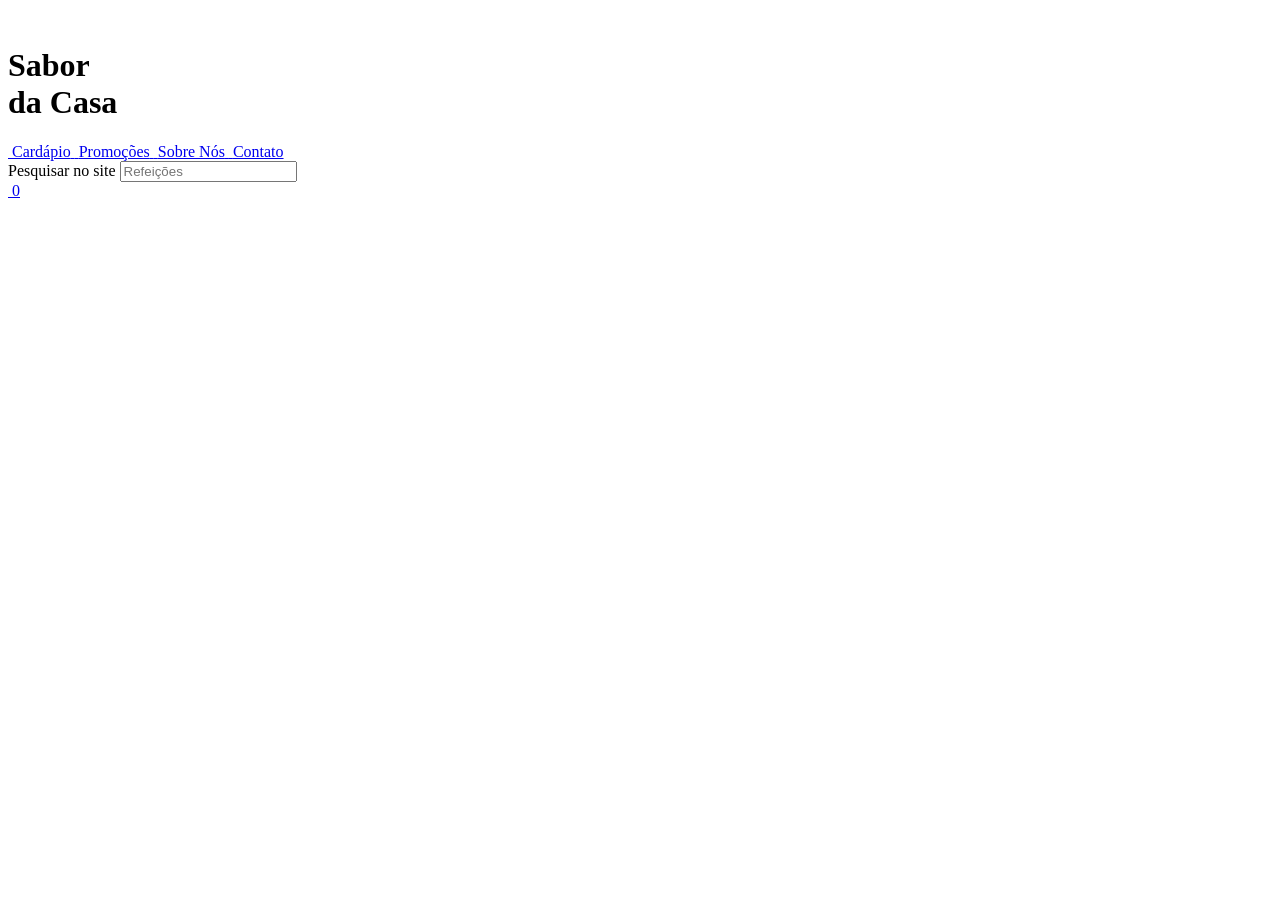
==== header.atualizado.html @ 5f7100e5 "Add files via upload" ====
<!DOCTYPE html>
<html lang="pt-BR">

<head>
    <meta charset="UTF-8">
    <meta name="viewport" content="width=device-width, initial-scale=1.0">

    <link rel="stylesheet" href="/css/style.css">

    <title>Sabor da Casa</title>
</head>

<body>

    <header id="cabecalho">

        <!-- LOGO -->
        <div id="logo">

            <img class="logo-icon" src="/img/05_chapeu_de_cozinha.png" alt="">

            <h1>
                <strong>Sabor</strong>
                <br>
                da Casa
            </h1>

        </div>


        <!-- MENU -->
        <nav>

            <a href="#">
                <img src="/img/04_cardapio.png" alt="">
                <span>Cardápio</span>
            </a>

            <a href="#">
                <img src="/img/02_promocoes_estrela.png" alt="">
                <span>Promoções</span>
            </a>

            <a href="#">
                <img src="/img/06_sobre_nos_talheres.png" alt="">
                <span>Sobre Nós</span>
            </a>

            <a href="#">
                <img src="/img/01_contato_localizacao.png" alt="">
                <span>Contato</span>
            </a>

        </nav>

        <form action="/buscar" method="GET" class="search-form">

            <label for="search-input" class="sr-only">
                Pesquisar no site
            </label>

            <input
                type="search"
                id="search-input"
                name="q"
                placeholder="Refeições"
            >

        </form>
        
        <!-- CARRINHO + PESQUISA -->
        <div class="acoes">

            <a id="carrinho" href="#">

                <img src="/img/03_carrinho.png" alt="" width="40px">

                <span id="contador-carrinho">0</span>

            </a>

        </div>

    </header>

</body>

</html>
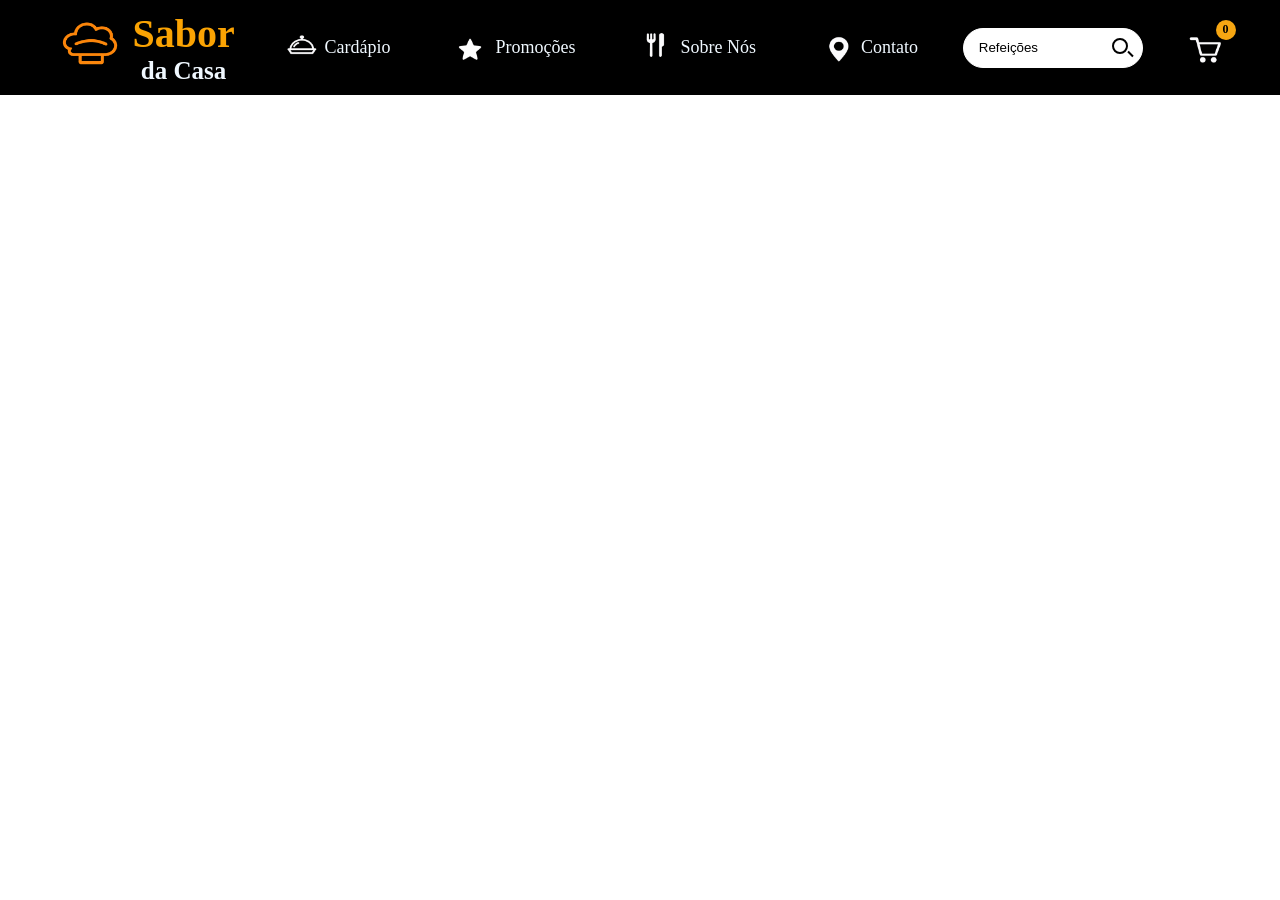
==== commit 1278129b: "colocar pasta imagem no lugar certo Coloquei as imagens na pasta imagem" ====
--- a/header.atualizado.html
+++ b/header.atualizado.html
@@ -5,7 +5,7 @@
     <meta charset="UTF-8">
     <meta name="viewport" content="width=device-width, initial-scale=1.0">
 
-    <link rel="stylesheet" href="/css/style.css">
+    <link rel="stylesheet" href="header.atualizado.css">
 
     <title>Sabor da Casa</title>
 </head>
@@ -17,7 +17,7 @@
         <!-- LOGO -->
         <div id="logo">
 
-            <img class="logo-icon" src="/img/05_chapeu_de_cozinha.png" alt="">
+            <img class="logo-icon" src="Imagens/05_chapeu_de_cozinha.png" alt="">
 
             <h1>
                 <strong>Sabor</strong>
@@ -32,22 +32,22 @@
         <nav>
 
             <a href="#">
-                <img src="/img/04_cardapio.png" alt="">
+                <img src="Imagens/04_cardapio.png" alt="">
                 <span>Cardápio</span>
             </a>
 
             <a href="#">
-                <img src="/img/02_promocoes_estrela.png" alt="">
+                <img src="Imagens/02_promocoes_estrela.png" alt="">
                 <span>Promoções</span>
             </a>
 
             <a href="#">
-                <img src="/img/06_sobre_nos_talheres.png" alt="">
+                <img src="Imagens/06_sobre_nos_talheres.png" alt="">
                 <span>Sobre Nós</span>
             </a>
 
             <a href="#">
-                <img src="/img/01_contato_localizacao.png" alt="">
+                <img src="Imagens/01_contato_localizacao.png" alt="">
                 <span>Contato</span>
             </a>
 
@@ -73,7 +73,7 @@
 
             <a id="carrinho" href="#">
 
-                <img src="/img/03_carrinho.png" alt="" width="40px">
+                <img src="Imagens/03_carrinho.png" alt="" width="40px">
 
                 <span id="contador-carrinho">0</span>
 
--- a/header.atualizado.css
+++ b/header.atualizado.css
@@ -0,0 +1,247 @@
+* {
+    margin: 0;
+    padding: 0;
+    box-sizing: border-box;
+}
+
+
+/* =========================
+   CABEÇALHO
+========================= */
+
+#cabecalho {
+    display: flex;
+    align-items: center;
+    justify-content: space-around;
+
+    background-color: black;
+
+    padding: 10px 30px;
+}
+
+
+/* =========================
+   LOGO
+========================= */
+
+#logo {
+    display: flex;
+    align-items: center;
+    text-align: center;
+}
+
+.logo-icon {
+    width: 70px;
+    height: 70px;
+
+    object-fit: contain;
+
+    margin-right: 10px;
+}
+
+h1 {
+    color: aliceblue;
+    font-size: 25px;
+}
+
+strong {
+    font-weight: 800;
+    font-size: 40px;
+
+    color: rgb(250, 163, 3);
+}
+
+
+/* =========================
+   MENU
+========================= */
+
+nav {
+    display: flex;
+    align-items: center;
+
+    gap: 60px;
+}
+
+nav a {
+    display: flex;
+    align-items: center;
+
+    text-decoration: none;
+
+    color: aliceblue;
+
+    font-weight: 400;
+    font-size: 18px;
+
+    gap: 5px;
+}
+
+nav a img {
+    width: 40px;
+    height: 40px;
+
+    object-fit: contain;
+}
+
+nav a {
+    position: relative;
+    transition: 0.3s ease;
+}
+
+nav a::after {
+    content: "";
+
+    position: absolute;
+
+    left: 0;
+    bottom: -8px;
+
+    width: 0;
+    height: 2px;
+
+    background-color: rgb(246, 166, 18);
+
+    transition: 0.3s ease;
+}
+
+nav a:hover {
+    color: rgb(246, 166, 18);
+}
+
+nav a:hover::after {
+    width: 100%;
+}
+
+/* =========================
+   CARRINHO + PESQUISA
+========================= */
+
+.acoes {
+    display: flex;
+    align-items: center;
+    gap: 10px;
+}
+
+
+/* =========================
+   CARRINHO
+========================= */
+
+#carrinho {
+    position: relative;
+    display: flex;
+    align-items: center;
+}
+
+#carrinho img {
+    width: 40px;
+    height: 40px;
+
+    object-fit: contain;
+}
+
+
+/* =========================
+   CONTADOR DO CARRINHO
+========================= */
+
+#contador-carrinho {
+    position: absolute;
+    top: -8px;
+    right: -8px;
+    width: 20px;
+    height: 20px;
+    background-color: rgb(246, 166, 18);
+    color: black;
+    border-radius: 50%;
+    display: flex;
+    align-items: center;
+    justify-content: center;
+    font-size: 12px;
+    font-weight: bold;
+}
+
+.sr-only {
+    position: absolute;
+    width: 1px;
+    height: 1px;
+    padding: 0;
+    margin: -1px;
+    overflow: hidden;
+    clip: rect(0, 0, 0, 0);
+    white-space: nowrap;
+    border: 0;
+}
+
+/* =========================
+   BARRA DE PESQUISA
+========================= */
+
+.search-form {
+    position: relative;
+
+    display: flex;
+    align-items: center;
+}
+
+.search-form input {
+    width: 180px;
+    height: 40px;
+
+    padding: 10px 40px 10px 15px;
+
+    border-radius: 20px;
+
+    border: 1px solid rgb(255, 255, 255);
+
+    background-color: white;
+
+    color: rgb(0, 0, 0);
+
+    outline: none;
+}
+
+.search-form input::placeholder {
+    color: rgb(0, 0, 0);
+}
+
+
+/* =========================
+   LUPA
+========================= */
+
+.search-form::after {
+    content: "";
+
+    position: absolute;
+
+    width: 12px;
+    height: 12px;
+
+    border: 2px solid rgb(0, 0, 0);
+
+    border-radius: 50%;
+
+    right: 15px;
+    top: 10px;
+}
+
+
+/* Cabo da lupa */
+
+.search-form::before {
+    content: "";
+
+    position: absolute;
+
+    width: 7px;
+    height: 2px;
+
+    background-color: rgb(0, 0, 0);
+
+    transform: rotate(45deg);
+
+    right: 9px;
+    top: 25px;
+}
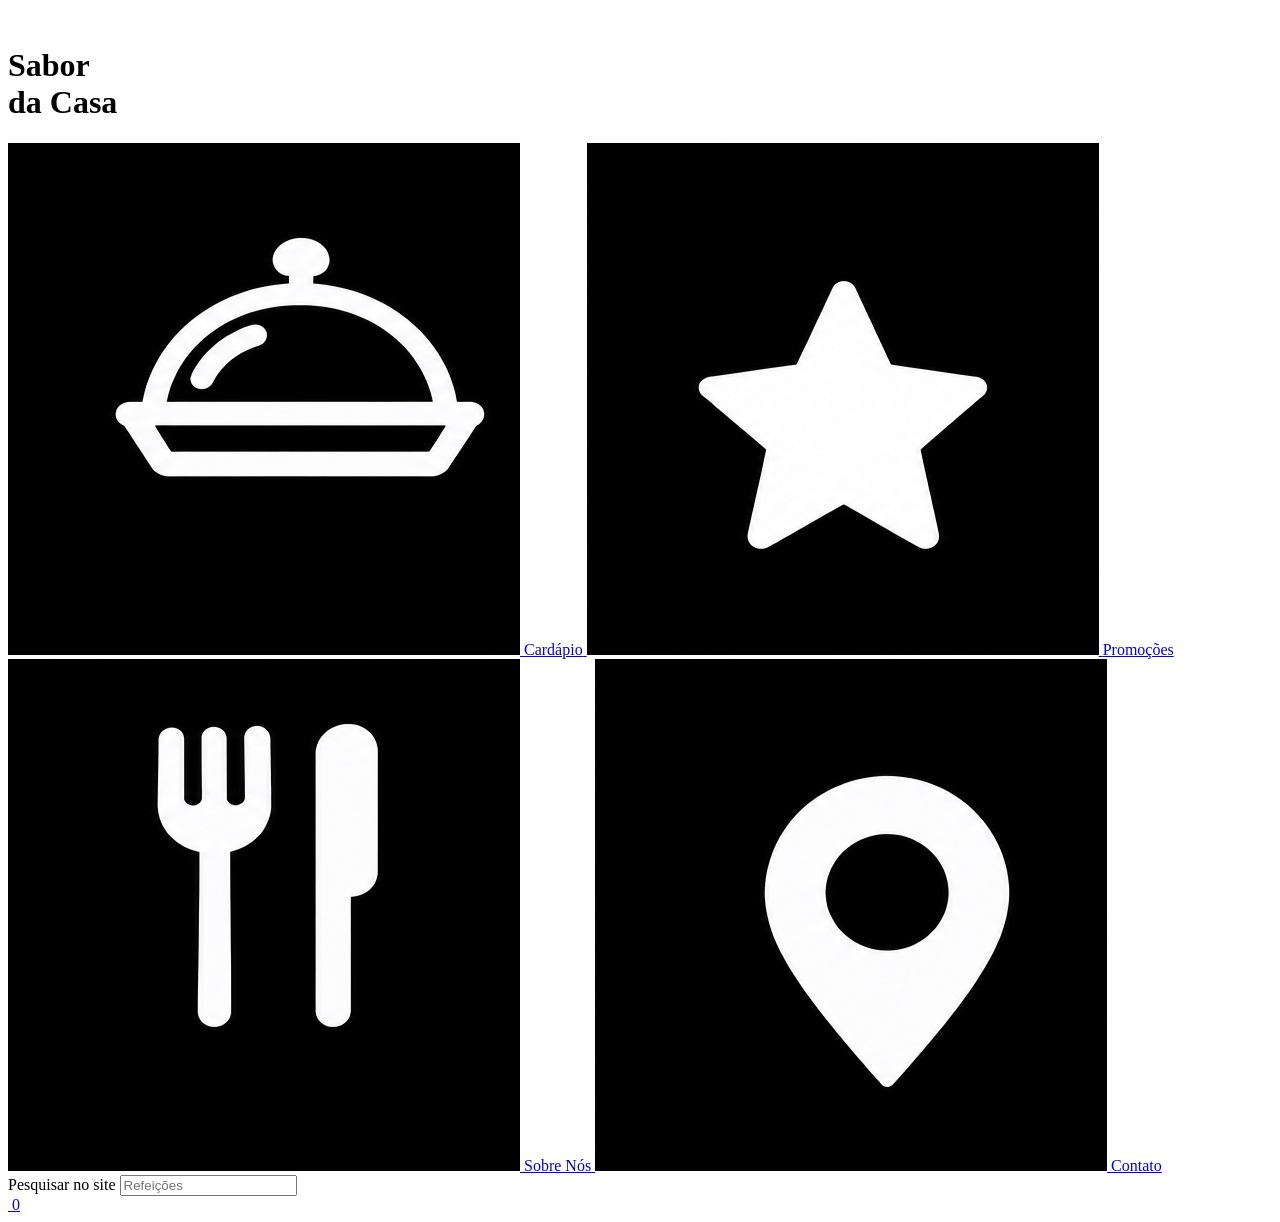
==== commit 989161d5: "Adaptando o Header para a página principal. o Header foi adaptado, porém o footer teve algum problem" ====
--- a/header.atualizado.html
+++ b/header.atualizado.html
@@ -5,7 +5,7 @@
     <meta charset="UTF-8">
     <meta name="viewport" content="width=device-width, initial-scale=1.0">
 
-    <link rel="stylesheet" href="header.atualizado.css">
+    <link rel="stylesheet" href="/css/style.css">
 
     <title>Sabor da Casa</title>
 </head>
@@ -17,7 +17,7 @@
         <!-- LOGO -->
         <div id="logo">
 
-            <img class="logo-icon" src="Imagens/05_chapeu_de_cozinha.png" alt="">
+            <img class="logo-icon" src="/img/05_chapeu_de_cozinha.png" alt="">
 
             <h1>
                 <strong>Sabor</strong>
@@ -73,7 +73,7 @@
 
             <a id="carrinho" href="#">
 
-                <img src="Imagens/03_carrinho.png" alt="" width="40px">
+                <img src="/img/03_carrinho.png" alt="" width="40px">
 
                 <span id="contador-carrinho">0</span>
 
